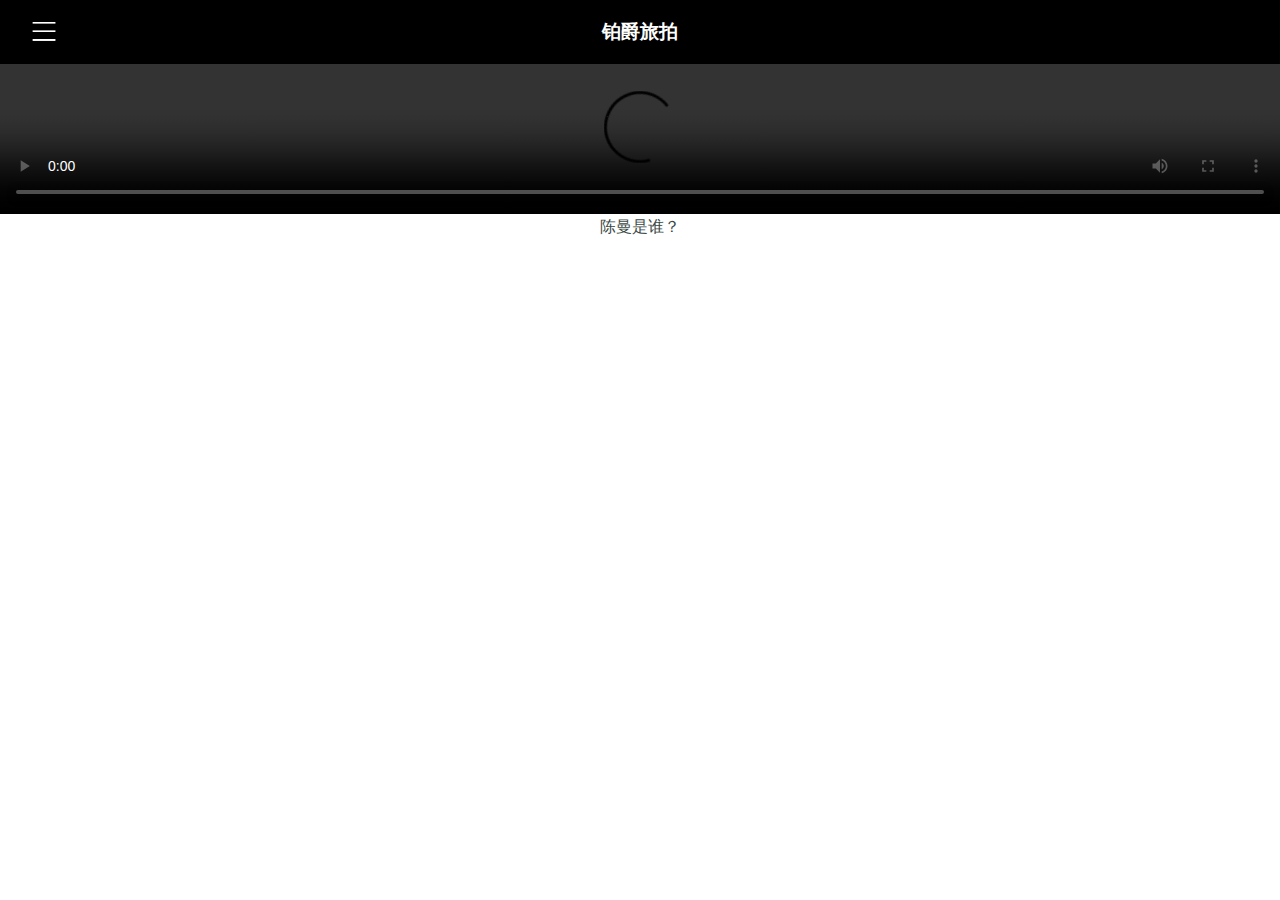
==== app/time.html @ 569d70fb "第一稿" ====
<!DOCTYPE html>
<html lang="en">
<head>
    <meta charset="UTF-8">
    <meta name="viewport" content="width=device-width, initial-scale=1.0">
    <meta http-equiv="X-UA-Compatible" content="ie=edge">
    <title>Document</title>
    <link rel="stylesheet" href="css/public.css">
    <link rel="stylesheet" href="css/time.css">
    <link rel="stylesheet" href="dist/aos.css" />

    <link rel="stylesheet" type="text/css" href="css/demo.css" />
	<link rel="stylesheet" type="text/css" href="css/linkstyles.css" />
	<link rel="stylesheet" type="text/css" href="css/default.css" />
    <script src="js/time.js"></script>
    <script src="js/index.js"></script>
</head>
<body>
    <header>
        <div class="header">
            <a id="select">
                <img src="./images/select.png"/>
            </a>
            <h2 class="title">铂爵旅拍</h2>
            <ul id="list">
                <li><a href="index.html">主页</a></li>
                <li><a>客照欣赏</a></li>
                <li><a>客户微电影</a></li>
                <li><a>限时活动</a></li>
                <li><a>铂爵风作品</a></li>
                <li><a>服务保障</a></li>
                <li><a>品牌介绍</a></li>
                <li><a>铂爵探点</a></li>
            </ul>
        </div>
    </header>
    <main>
        <div class="video">
            <video controls width="100%" height="auto">
                <source src="video/video3.mp4"> 
            </video>
        </div>
        <div class="htmleaf-container">
            <div class="grid__item color-2">
                <a class="link link--surinami" href="#">
                    <span data-letters-l="知名" data-letters-r="摄影师">
                            陈曼是谁？
                   </span>
                </a>
            </div>
        </div>
    </main>


    <!-- <div class="htmleaf-container">
	
		<svg class="hidden" viewBox="0 0 310 160">
			<defs>
				<clippath id="cp_up">
					<polygon id="cp_poly_up" points="0,0 310,0 310,160" />
				</clippath>
				<clippath id="cp_down">
					<polygon id="cp_poly_down" points="0,0 0,160 310,160" />
				</clippath>
			</defs>
		</svg>
		
		<svg class="hidden svg--asiri" viewBox="0 0 400 200">
		
			<symbol id="s-text">
				<text text-anchor="middle" x="50%" y="50%" dy="0.35em" textLength="280" class="text--asiri">Asiri</text>
			</symbol>
		
			<mask id="m-text" maskunits="userSpaceOnUse" maskcontentunits="userSpaceOnUse">
				<rect width="100%" height="100%" class="mask__shape">
				</rect>
				<use xlink:href="#s-text" class="mask__text"></use>
			</mask>
		</svg> -->
		<!-- <div class="container">
			
			<div class="grid"> -->
				
				<!-- <div class="grid__item color-10">
					<a class="link link--asiri" href="#">
					
						<div class="text-fill">
							<canvas id="canv"></canvas>
						</div>
						
						<svg viewBox="0 0 400 200" class="svg-inverted-mask">
						
							<rect width="100%" height="100%" mask="url(#m-text)" class="shape--fill" />
							
							<use xlink:href="#s-text" class="text--transparent"></use>
						</svg>
					</a>
				</div> -->
			<!-- </div>
		</div> -->
	<!-- </div> -->
	




    <script>
		// For Demo purposes only (show hover effect on mobile devices)
		[].slice.call( document.querySelectorAll('.grid a') ).forEach( function(el) {
			el.onclick = function() { return false; }
		} );
	</script> 
</body>
</html>
---- app/css/public.css ----
@charset "utf-8";
body,ul,li,div,a,p,dl,dt,dd{margin: 0;padding: 0;text-decoration: none;list-style: none;}
input{border: none;outline: none;}
/* 头部 */
header{height:4rem;width: 100%;background: #000;position: fixed;z-index: 100; }
header .header{height:100%;width: 100%;}
header .header .title{color: #fff;position: absolute;top: 1rem;left: 50%;transform: translate(-50%,-50%);font-weight: "微软雅黑";font-size: 1.2rem;}
header .header img{margin-left: 2rem;width:1.5rem;display: inline-block;margin-top:1.2rem; }
header .header #list{width: 73%;background: #000;display: none;position: relative;z-index: 100;}
.header #list li{width: 100%;height:3.8rem;border-top:1px solid #808080;}
.header #list li:hover{border-bottom: 1px solid rgb(70, 77, 3);}
.header #list li>a{font-size: 0.8rem;letter-spacing: 2px;color: #fff;line-height:
4rem;padding-left:2rem; }

/* 底部 */
footer #footer{width: 100%;height: 4rem;background: #000;position: fixed;bottom: 0;left: 0;display: flex;justify-content: space-evenly;}
footer #footer li{width: 30%;height: 100%;line-height: 4rem;text-align: center;}
footer #footer li img{width:25%;margin-bottom:1rem;margin-top:1rem;}
footer #footer li span{color: #fff;font-size:0.5rem;margin-left:-2.5rem;}
---- app/css/time.css ----
@charset "utf-8";
header{overflow: hidden;}
video{margin-top:4rem;}
.link--urpi::before {
    -webkit-clip-path: url(#cp_up); 
    clip-path: url(#cp_up);
}

.link--urpi::after {
    -webkit-clip-path: url(#cp_down); 
    clip-path: url(#cp_down);
}
---- app/css/demo.css ----
@import url(http://fonts.useso.com/css?family=Raleway:400,500,700,900|Dosis:800|Playfair+Display:400,400italic,900italic|Lora:700|Syncopate:700|Roboto+Condensed:300italic|Oswald:700);

@font-face {
	font-weight: normal;
	font-style: normal;
	font-family: 'codropsicons';
	src:url('../fonts/codropsicons/codropsicons.eot');
	src:url('../fonts/codropsicons/codropsicons.eot?#iefix') format('embedded-opentype'),
		url('../fonts/codropsicons/codropsicons.woff') format('woff'),
		url('../fonts/codropsicons/codropsicons.ttf') format('truetype'),
		url('../fonts/codropsicons/codropsicons.svg#codropsicons') format('svg');
}

*, *:after, *:before { box-sizing: border-box; }
.clearfix:before, .clearfix:after {display: table;  content: ''; }
.clearfix:after { clear: both; }

/* body {
	background: #fff;
	color: #1e1a1b;
	font-weight: 500;
	font-size: 1em;
	font-family: 'Raleway', Arial, sans-serif;
	-webkit-font-smoothing: antialiased;
	-moz-osx-font-smoothing: grayscale;
}

a {
	outline: none;
	color: #dd3e62;
	text-decoration: none;
}

a:hover {
	color: #1e1a1b;
}

 a:focus {
 	outline: none;
 }

.hidden {
	height: 0;
	width: 0;
	overflow: hidden;
	position: absolute;
} */

/* Header */
/* .codrops-header {
	padding: 2em 1em 4em;
	text-align: center;
	height: calc(100vh - 40px);
	margin: 20px 20px 20px;
	overflow: hidden;
	position: relative;
	display: -webkit-flex;
	display: flex;
	-webkit-flex-direction: column;
	flex-direction: column;
	-webkit-align-items: center;
	align-items: center;
	-webkit-justify-content: center;
	justify-content: center;
	background: url(../img/mouse.svg) no-repeat left 50% bottom 40px;
}

.codrops-header::before,
.codrops-header::after {
	content: 'Lorizzleipsizzledolorcrazy amizzlefoshizzleizzleelit Nullizzlesapienvelizzle aliquetvolutpatfoshizzlefo shizzlemynizzlegravidafoshizzle Lorizzleipsizzledolorcrazy amizzlefoshizzleizzleelit Nullizzlesapienvelizzle aliquetvolutpatfoshizzlefo shizzlemynizzlegravidafoshizzle';
	font-size: 13em;
	line-height: 0.5;
	letter-spacing: -15px;
	z-index: 10;
	text-align: justify;
	pointer-events: none;
	position: absolute;
	background: #cdced2;
	color: rgba(255,255,255,0.15);
	font-family: 'Playfair Display', cursive;
	font-weight: 900;
	font-style: italic;
	z-index: -1;
	width: 120%;
	height: 120%;
	top: -10%;
	left: -10%;
}

.codrops-header h1 {
	margin: 0;
	padding: 0 0 1em;
	font-weight: 800;
	font-size: 2.75em;
	line-height: 1;
	text-transform: uppercase;
	letter-spacing: 3px;
	color: #49484a;
}

.codrops-header h1 span {
	font-style: italic;
	font-family: 'Playfair Display', serif;
}

.codrops-header h1 .sub {
	display: block;
	padding: 0.75em 0;
	color: #F9F9F9;
	font-weight: 400;
	font-size: 68%;
	text-transform: none;
} */

/* Top Navigation Style */
/* .codrops-links {
	position: relative;
	display: inline-block;
	text-align: center;
	white-space: nowrap;
	-webkit-flex: none;
	flex: none;
}

.codrops-links::after {
	position: absolute;
	top: 0;
	left: 50%;
	width: 1px;
	height: 100%;
	background: #fff;
	content: '';
	-webkit-transform: rotate3d(0,0,1,22.5deg);
	transform: rotate3d(0,0,1,22.5deg);
}

.codrops-icon {
	display: inline-block;
	margin: 15px;
	text-decoration: none;
}

.codrops-icon span {
	display: none;
}

.codrops-icon:before {
	margin: 0 5px;
	text-transform: none;
	font-weight: normal;
	font-style: normal;
	font-variant: normal;
	font-family: 'codropsicons';
	line-height: 1;

	speak: none;
	-webkit-font-smoothing: antialiased;
} */

/* .codrops-icon--drop:before {
	content: "\e001";
}

.codrops-icon--prev:before {
	content: "\e004";
} */

/* Grid */
/* .grid__item {
	height: calc(100vh - 40px);
	min-height: 460px;
	max-width: calc(100vw - 40px);
	background: #DDD;
	margin: 20px;
	padding: 100px 0;
	z-index: 1;
	position: relative;
	text-align: center;
	display: -webkit-flex;
	display: flex;
	-webkit-align-items: center;
	align-items: center;
	-webkit-justify-content: center;
	justify-content: center;
	-webkit-transform: translate3d(0,0,0); 
} */

/* .grid__item p {
	font-size: 1.5em;
	font-weight: bold;
	color: #777;
} */

/* Background colors */
/* .color-1 { background: #E8E0DA; }
.color-2 { background: #576b67; }
.color-3 { background: #383A35; }
.color-4 { background: #333; }
.color-5 { background: #fda9a9; }
.color-7 { background: #cde7d3; }
.color-8 { background: #DCECDD; }
.color-9 { background: #dedbba; }
.color-10 { background: #222; }
.color-11 { background: #515151; } */

/* Related demos */
/* .content--related {
	padding: 3em 0;
	text-align: center;
	font-weight: bold;
}

.media-item {
	display: inline-block;
	padding: 1em;
	vertical-align: top;
	-webkit-transition: color 0.3s;
	transition: color 0.3s;
}

.media-item__img {
	max-width: 100%;
	opacity: 0.3;
	-webkit-transition: opacity 0.3s;
	transition: opacity 0.3s;
}

.media-item:hover .media-item__img,
.media-item:focus .media-item__img {
	opacity: 1;
}

.media-item__title {
	margin: 0;
	padding: 0.5em;
	font-size: 1em;
} */

@media screen and (max-width: 50em) {
	.codrops-header {
		padding: 3em 10% 4em;
	}
	.grid__item {
		width: 100%;
	}
}

@media screen and (max-width: 40em) {
	.codrops-header h1 {
		font-size: 1.85em;
	}
}
---- app/css/linkstyles.css ----
/* General link styles */
.link {
	outline: none;
	text-decoration: none;
	position: relative;
	font-size: 8em;
	line-height: 1;
	color: #9e9ba4;
	display: inline-block;
}

/* Kukuri */
.link--kukuri {
	text-transform: uppercase;
	font-weight: 900;
	overflow: hidden;
	line-height: 0.75;
	color: #c5c2b8;
}

.link--kukuri:hover {
	color: #c5c2b8;
}

.link--kukuri::after {
	content: '';
	position: absolute;
	height: 16px;
	width: 100%;
	top: 50%;
	margin-top: -8px;
	right: 0;
	background: #F9F9F9;
	-webkit-transform: translate3d(-100%,0,0);
	transform: translate3d(-100%,0,0);
	-webkit-transition: -webkit-transform 0.4s;
	transition: transform 0.4s;
	-webkit-transition-timing-function: cubic-bezier(0.7,0,0.3,1);
	transition-timing-function: cubic-bezier(0.7,0,0.3,1);
}

.link--kukuri:hover::after {
	-webkit-transform: translate3d(100%,0,0);
	transform: translate3d(100%,0,0);
}

.link--kukuri::before {
	content: attr(data-letters);
	position: absolute;
	z-index: 2;
	overflow: hidden;
	color: #424242;
	white-space: nowrap;
	width: 0%;
	-webkit-transition: width 0.4s 0.3s;
	transition: width 0.4s 0.3s;
}

.link--kukuri:hover::before {
	width: 100%;
}

/* Takiri */
.link--takiri {
	font-style: italic;
	font-family: 'Playfair Display', serif;
	font-weight: 700;
	font-size: 7em;
	padding: 0 10px 20px;
	-webkit-transition: color 0.5s;
	transition: color 0.5s;
}

.link--takiri:hover {
	color: #1e1a1b;
}

.link--takiri::before {
	content: '';
	position: absolute;
	height: 36px;
	width: 120%;
	top: 50%;
	margin-top: -18px;
	left: -10%;
	z-index: -1;
	background: #F9F9F9;
	-webkit-transform: rotate3d(0,0,1,45deg) scale3d(0,1,1);
	transform: rotate3d(0,0,1,45deg) scale3d(0,1,1);
	-webkit-transition: -webkit-transform 0.5s;
	transition: transform 0.5s;
}

.link--takiri:hover::before {
	-webkit-transform: rotate3d(0,0,1,45deg) scale3d(1,1,1);
	transform: rotate3d(0,0,1,45deg) scale3d(1,1,1);
}

.link--takiri span {
	font-size: 20%;
	font-weight: 400;
	position: absolute;
	right: 15px;
	color: #e53369;
	bottom: 0;
	opacity: 0;
	-webkit-transform: translate3d(-10px,-10px,0);
	transform: translate3d(-10px,-10px,0);
	-webkit-transition: -webkit-transform 0.5s, opacity 0.5s;
	transition: transform 0.5s, opacity 0.5s;
}

.link--takiri:hover span {
	opacity: 1;
	-webkit-transform: translate3d(0,0,0);
	transform: translate3d(0,0,0);
}

/* Surinami */
.link--surinami {
	font-family: 'Playfair Display', serif;
	font-weight: 400;
	text-transform: uppercase;
	font-size: 1em;
	color: #3A4945;
	padding: 0 0 0.125em;
}

.link--surinami::before,
.link--surinami::after {
	content: '';
	width: 100%;
	height: 3px;
	z-index: -1;
	background: #3A4945;
	position: absolute;
	-webkit-transform: scale3d(0,1,1);
	transform: scale3d(0,1,1);
	-webkit-transition: -webkit-transform 0.5s;
	transition: transform 0.5s;
}

.link--surinami::before {
	right: 0;
	top: 0;
	-webkit-transform-origin: 100% 50%;
	transform-origin: 100% 50%;
	
}

.link--surinami::after {
	left: 0;
	bottom: 0;
	-webkit-transform-origin: 0 50%;
	transform-origin: 0 50%;
}

.link--surinami:hover::before,
.link--surinami:hover::after {
	-webkit-transform: scale3d(1,1,1);
	transform: scale3d(1,1,1);
}

.link--surinami span {
	position: relative;
	-webkit-transition: color 0.5s;
	transition: color 0.5s;
}

.link--surinami:hover span {
	color: transparent;
	font-size: 2.5rem;
}

.link--surinami span::before,
.link--surinami span::after {
	position: absolute;
	color: #000;
	opacity: 0;
	-webkit-transition: -webkit-transform 0.5s, opacity 0.5s;
	transition: transform 0.5s, opacity 0.5s;
}

.link--surinami span::before {
	content: attr(data-letters-l);
	left: 0;
	-webkit-transform: translate3d(-5px,0,0);
	transform: translate3d(-5px,0,0);
}

.link--surinami span::after {
	content: attr(data-letters-r);
	right: 0;
	-webkit-transform: translate3d(5px,0,0);
	transform: translate3d(5px,0,0);
}

.link--surinami:hover span::before,
.link--surinami:hover span::after {
	opacity: 1;
	-webkit-transform: translate3d(0,0,0);
	transform: translate3d(0,0,0);
}

/* Nukun */
.link--nukun {
	color: #E3E8DC;
	font-weight: 900;
	text-transform: uppercase;
	overflow: hidden;
	padding: 10px 0;
	-webkit-transition: color 0.3s;
	transition: color 0.3s;
}

.link--nukun:hover {
	color: #1e1a1b;
}

.link--nukun::before,
.link--nukun::after {
	content: '';
	position: absolute;
	width: 30%;
	height: 5px;
	background: #E3E8DC;
	bottom: 0;
	left: 35%;
	-webkit-transition: -webkit-transform 0.5s;
	transition: transform 0.5s;
	-webkit-transition-timing-function: cubic-bezier(0.2,1,0.3,1);
	transition-timing-function: cubic-bezier(0.2,1,0.3,1);
}

.link--nukun::after {
	background: #ACD07A;
	-webkit-transform: translate3d(-300%,0,0) scale3d(0,1,1);
	transform: translate3d(-300%,0,0) scale3d(0,1,1);
}

.link--nukun:hover::before {
	-webkit-transform: translate3d(300%,0,0) scale3d(0,1,1);
	transform: translate3d(300%,0,0) scale3d(0,1,1);
}

.link--nukun:hover::after {
	-webkit-transform: translate3d(0,0,0) scale3d(1,1,1);
	transform: translate3d(0,0,0) scale3d(1,1,1);
}

.link--nukun span {
	color: #E3E8DC;
	display: inline-block;
	position: relative;
	-webkit-transform: perspective(1000px) rotate3d(0,1,0,0deg);
	transform: perspective(1000px) rotate3d(0,1,0,0deg);
	-webkit-transition: -webkit-transform 0.5s, color 0.5s;
	transition: transform 0.5s, color 0.5s;
	-webkit-transition-timing-function: cubic-bezier(0.2,1,0.3,1);
	transition-timing-function: cubic-bezier(0.2,1,0.3,1);
}

.link--nukun:hover span {
	color: #fff;
	-webkit-transform: perspective(1000px) rotate3d(0,1,0,180deg);
	transform: perspective(1000px) rotate3d(0,1,0,180deg);
}

/* Kumya */
.link--kumya {
	font-family: 'Syncopate', sans-serif;
	font-size: 6.5em;
	overflow: hidden;
	padding: 10px 10px 0;
	line-height: 1;
	color: #242424;
}

.link--kumya:hover {
	color: #242424;
}

.link--kumya::after {
	content: '';
	position: absolute;
	height: 100%;
	width: 100%;
	top: 0;
	right: 0;
	z-index: -1;
	background: #242424;
	-webkit-transform: translate3d(101%,0,0);
	transform: translate3d(101%,0,0);
	-webkit-transition: -webkit-transform 0.5s;
	transition: transform 0.5s;
	-webkit-transition-timing-function: cubic-bezier(0.7,0,0.3,1);
	transition-timing-function: cubic-bezier(0.7,0,0.3,1);
}

.link--kumya:hover::after {
	-webkit-transform: translate3d(0,0,0);
	transform: translate3d(0,0,0);
}

.link--kumya span {
	display: block;
	position: relative;
}

.link--kumya span::before {
	content: attr(data-letters);
	position: absolute;
	color: #fff;
	left: 0;
	overflow: hidden;
	white-space: nowrap;
	width: 0%;
	-webkit-transition: width 0.5s;
	transition: width 0.5s;
	-webkit-transition-timing-function: cubic-bezier(0.7,0,0.3,1);
	transition-timing-function: cubic-bezier(0.7,0,0.3,1);
}

.link--kumya:hover span::before {
	width: 100%;
}

/* Urpi */
.link--urpi {
	font-family: 'Oswald', sans-serif;
	font-size: 10em;
	font-weight: 700;
	text-transform: uppercase;
	color: #e78383;
	-webkit-transition: color 0s 0.5s;
	transition: color 0s 0.5s;
}

.link--urpi:hover {
	color: transparent;
	-webkit-transition: none;
	transition: none;
}

.link--urpi::before,
.link--urpi::after {
	content: attr(data-letters);
	position: absolute;
	top: 0;
	left: 0;
	color: #e78383;
	overflow: hidden;
	-webkit-backface-visibility: hidden;
	-webkit-transition: color 0.5s, -webkit-transform 0.5s;
	transition: color 0.5s, transform 0.5s;
}

.link--urpi::before {
	-webkit-clip-path: url(#cp_up); 
	clip-path: url(../index.html#cp_up);
}

.link--urpi::after {
	-webkit-clip-path: url(#cp_down); 
	clip-path: url(../index.html#cp_down);
}

.link--urpi:hover::before,
.link--urpi:hover::after {
	color: #fff;
	-webkit-transition: color 0.5s, -webkit-transform 0.5s;
	transition: color 0.5s, transform 0.5s;
}

.link--urpi:hover::before {
	-webkit-transform: translate3d(4px,1px,0);
	transform: translate3d(4px,1px,0);
}

.link--urpi:hover::after {
	-webkit-transform: translate3d(-4px,-1px,0);
	transform: translate3d(-4px,-1px,0);
}

/* Mallki */
.link--mallki {
	font-weight: 800;
	color: #81a689;
	font-family: 'Dosis', sans-serif;
	-webkit-transition: color 0.5s 0.25s;
	transition: color 0.5s 0.25s;
	overflow: hidden;
}

.link--mallki:hover {
	-webkit-transition: none;
	transition: none;
	color: transparent;
}

.link--mallki::before {
	content: '';
	width: 100%;
	height: 6px;
	margin: -3px 0 0 0;
	background: #fff;
	position: absolute;
	left: 0;
	top: 50%;
	-webkit-transform: translate3d(-100%,0,0);
	transform: translate3d(-100%,0,0);
	-webkit-transition: -webkit-transform 0.4s;
	transition: transform 0.4s;
	-webkit-transition-timing-function: cubic-bezier(0.7,0,0.3,1);
	transition-timing-function: cubic-bezier(0.7,0,0.3,1);
}

.link--mallki:hover::before {
	-webkit-transform: translate3d(100%,0,0);
	transform: translate3d(100%,0,0);
}

.link--mallki span {
	position: absolute;
	height: 50%;
	width: 100%;
	left: 0;
	top: 0;
	overflow: hidden;
}

.link--mallki span::before {
	content: attr(data-letters);
	color: red;
	position: absolute;
	left: 0;
	width: 100%;
	color: #fff;
	-webkit-transition: -webkit-transform 0.5s;
	transition: transform 0.5s;
}

.link--mallki span:nth-child(2) {
	top: 50%;
}

.link--mallki span:first-child::before {
	top: 0;
	-webkit-transform: translate3d(0,100%,0);
	transform: translate3d(0,100%,0);
}

.link--mallki span:nth-child(2)::before {
	bottom: 0;
	-webkit-transform: translate3d(0,-100%,0);
	transform: translate3d(0,-100%,0);
}

.link--mallki:hover span::before {
	-webkit-transition-delay: 0.3s;
	transition-delay: 0.3s;
	-webkit-transform: translate3d(0,0,0);
	transform: translate3d(0,0,0);
	-webkit-transition-timing-function: cubic-bezier(0.2,1,0.3,1);
	transition-timing-function: cubic-bezier(0.2,1,0.3,1);
}

/* Manko */
.link--manko {
	color: #B1C0B2;
	font-family: 'Playfair Display', serif;
	font-weight: 900;
	font-style: italic;
	padding: 0.65em 0 0.8em;
	-webkit-transition: color 0.5s;
	transition: color 0.5s;
}

.link--manko:hover {
	color: #1e1a1b;
}

.link--manko::before,
.link--manko::after {
	content: '';
	position: absolute;
	border-width: 4px 0;
	border-style: solid;
	border-color: #fff;
	pointer-events: none;
	-webkit-transform: scale3d(0,1,1);
	transform: scale3d(0,1,1);
	-webkit-transition: -webkit-transform 0.4s;
	transition: transform 0.4s;
	-webkit-transition-timing-function: cubic-bezier(0.2,1,0.3,1);
	transition-timing-function: cubic-bezier(0.2,1,0.3,1);
}

.link--manko::before {
	width: 50%;
	left: 25%;
	height: 80%;
	top: 10%;
}

.link--manko::after {
	width: 30%;
	left: 35%;
	height: 100%;
	top: 0;
}

.link--manko:hover::before,
.link--manko:hover::after {
	-webkit-transform: scale3d(1,1,1);
	transform: scale3d(1,1,1);
}

.link--manko span {
	color: #60AB64;
	font-weight: 400;
	position: absolute;
	font-size: 0.2em;
	left: 0;
	width: 100%;
	opacity: 0;
	pointer-events: none;
	-webkit-transition: opacity 0.5s, -webkit-transform 0.5s;
	transition: opacity 0.5s, transform 0.5s;
}

.link--manko span:first-of-type {
	bottom: 100%;
	margin-bottom: 15px;
	-webkit-transform: scale3d(0.8,0.8,1) translate3d(0,10px,0);
	transform: scale3d(0.8,0.8,1) translate3d(0,10px,0);
}

.link--manko span:last-of-type {
	top: 100%;
	margin-top: 10px;
	-webkit-transform: scale3d(0.8,0.8,1) translate3d(0,-10px,0);
	transform: scale3d(0.8,0.8,1) translate3d(0,-10px,0);
}

.link--manko:hover span {
	opacity: 1;
	-webkit-transform: translate3d(0,0,0);
	transform: translate3d(0,0,0);
}

.link--manko:hover span:first-of-type {
	-webkit-transition-delay: 0.15s;
	transition-delay: 0.15s;
}

.link--manko:hover span:last-of-type {
	-webkit-transition-delay: 0.20s;
	transition-delay: 0.20s;
}

/* Ilin */
.link--ilin {
	font-weight: 900;
	text-transform: uppercase;
	line-height: 0.8;
	overflow: hidden;
	color: #adaa88;
}

.link--ilin span {	
	position: relative;
	display: inline-block;
	-webkit-transition: color 0.5s;
	transition: color 0.5s;
}

.link--ilin:hover span:first-of-type {
	color: #fff;
}

.link--ilin:hover span:last-of-type {
	color: #1e1a1b;
}

.link--ilin span::before {
	content: '';
	position: absolute;
	width: 100%;
	height: 100%;
	background: #fff;
	line-height: 0.8;
	-webkit-transition: -webkit-transform 0.5s;
	transition: transform 0.5s;
}

.link--ilin span:last-of-type::before {
	background: #1e1a1b;
}

.link--ilin:hover span:last-of-type::before,
.link--ilin span:first-of-type::before {
	-webkit-transform: translate3d(0,-150%,0);
	transform: translate3d(0,-150%,0);
}

.link--ilin:hover span:first-of-type::before,
.link--ilin span:last-of-type::before {
	-webkit-transform: translate3d(0,150%,0);
	transform: translate3d(0,150%,0);
}

/* Asiri */
.link--asiri {
	position: relative;
	width: 400px;
	height: 200px;
}

.link--asiri .text-fill {
	position: relative;
	width: 100%;
	height: 100%;
	overflow: hidden;
}

.link--asiri canvas {
	width: 100%;
	height: 100%;
}

.link--asiri .svg-inverted-mask {
	position: absolute;
	width: 400px;
	height: 200px;
	top: 0;
	left: 0;
	box-shadow: inset 0 0 0 2px #222; /* FF rendering issue */
}

.link--asiri .shape--fill {
	fill: #222;
}

.link--asiri .text--transparent {
	fill: #95D384;
	-webkit-transition: fill 0.2s;
	transition: fill 0.2s;
}

.link--asiri:hover .text--transparent {
	fill: transparent;
}

.svg--asiri .mask__shape {
	fill: white;
}

.text--asiri {
	font-size: 150px;
	text-transform: uppercase;
	font-weight: 900;
	stroke: #fff;
	stroke-width: 1.5;
}

/* Yaku */
.link--yaku {
	color: #D3D3D3;
	font-family: 'Playfair Display';
	font-weight: 400;
	text-transform: uppercase;
	font-size: 10em;
	overflow: hidden;
	padding: 0 0 10px;
}

.link--yaku::before {
	content: '';
	position: absolute;
	height: 100%;
	width: 100%;
	border-width: 2px 0;
	border-color: #282828;
	border-style: solid;
	left: 0;
	-webkit-transform: translate3d(-101%,0,0);
	transform: translate3d(-101%,0,0);
	-webkit-transition: -webkit-transform 0.5s;
	transition: transform 0.5s;
}

.link--yaku:hover::before {
	-webkit-transform: translate3d(0,0,0);
	transform: translate3d(0,0,0);
}

.link--yaku span {
	display: inline-block;
	position: relative;
	-webkit-transform: perspective(1000px) rotate3d(0,1,0,0deg);
	transform: perspective(1000px) rotate3d(0,1,0,0deg);
	-webkit-transition: -webkit-transform 0.5s, color 0.5s;
	transition: transform 0.5s, color 0.5s;
}

.link--yaku:hover span {
	color: #1e1a1b;
	-webkit-transform: perspective(1000px) rotate3d(0,1,0,360deg);
	transform: perspective(1000px) rotate3d(0,1,0,360deg);
}

.link--yaku span:nth-child(4),
.link--yaku:hover span:first-child {
	-webkit-transition-delay: 0s;
	transition-delay: 0s;
}

.link--yaku span:nth-child(3),
.link--yaku:hover span:nth-child(2) {
	-webkit-transition-delay: 0.1s;
	transition-delay: 0.1s;
}

.link--yaku span:nth-child(2),
.link--yaku:hover span:nth-child(3) {
	-webkit-transition-delay: 0.2s;
	transition-delay: 0.2s;
}

.link--yaku span:first-child,
.link--yaku:hover span:nth-child(4) {
	-webkit-transition-delay: 0.3s;
	transition-delay: 0.3s;
}

/* Media Queries */
@media screen and (max-width: 50em) {
	.link--surinami { font-size: 3em; }
}

@media screen and (max-width: 42em) {
	.link--takiri { font-size: 3.5em; }
	.link--kukuri { font-size: 3.5em; }
	.link--nukun { font-size: 3.5em; }
	.link--kumya { font-size: 3em; }
	.link--manko { font-size: 3.5em; }
	.link--urpi { font-size: 5em; }
	.link--mallki { font-size: 3.5em; }
	.link--ilin { font-size: 5em; }
	.link--asiri { -webkit-transform: scale3d(0.65,0.65,1); transform: scale3d(0.65,0.65,1); }
	.link--yaku { font-size: 4em; }
}
---- app/css/default.css ----
@font-face {
	font-family: 'icomoon';
	src:url('../fonts/icomoon.eot?rretjt');
	src:url('../fonts/icomoon.eot?#iefixrretjt') format('embedded-opentype'),
		url('../fonts/icomoon.woff?rretjt') format('woff'),
		url('../fonts/icomoon.ttf?rretjt') format('truetype'),
		url('../fonts/icomoon.svg?rretjt#icomoon') format('svg');
	font-weight: normal;
	font-style: normal;
}

[class^="icon-"], [class*=" icon-"] {
	font-family: 'icomoon';
	speak: none;
	font-style: normal;
	font-weight: normal;
	font-variant: normal;
	text-transform: none;
	line-height: 1;

	/* Better Font Rendering =========== */
	-webkit-font-smoothing: antialiased;
	-moz-osx-font-smoothing: grayscale;
}



.htmleaf-container{
	margin: 0 auto;
	text-align: center;
	overflow: hidden;
}
.htmleaf-content {
	font-size: 150%;
	padding: 1em 0;
}

.htmleaf-content h2 {
	margin: 0 0 2em;
	opacity: 0.1;
}

.htmleaf-content p {
	margin: 1em 0;
	padding: 5em 0 0 0;
	font-size: 0.65em;
}

/* Header */
.htmleaf-header{
	padding: 2em 1em 4em;
	text-align: center;
	height: calc(100vh - 40px);
	margin: 20px 20px 20px;
	overflow: hidden;
	position: relative;
	display: -webkit-flex;
	display: flex;
	-webkit-flex-direction: column;
	flex-direction: column;
	-webkit-align-items: center;
	align-items: center;
	-webkit-justify-content: center;
	justify-content: center;
	background: url(../img/mouse.svg) no-repeat left 50% bottom 40px;
}
.htmleaf-header h1 {
	font-weight: 600;
	font-size: 2em;
	line-height: 1;
	margin-bottom: 0;
	font-family: "Segoe UI", "Lucida Grande", Helvetica, Arial, "Microsoft YaHei", FreeSans, Arimo, "Droid Sans", "wenquanyi micro hei", "Hiragino Sans GB", "Hiragino Sans GB W3", "FontAwesome", sans-serif;
}
.htmleaf-header h1 span {
	font-family: "Segoe UI", "Lucida Grande", Helvetica, Arial, "Microsoft YaHei", FreeSans, Arimo, "Droid Sans", "wenquanyi micro hei", "Hiragino Sans GB", "Hiragino Sans GB W3", "FontAwesome", sans-serif;
	display: block;
	font-size: 60%;
	font-weight: 400;
	padding: 0.8em 0 0.5em 0;
	color: #888;
}

/* Top Navigation Style */
.htmleaf-links {
	position: relative;
	display: inline-block;
	white-space: nowrap;
	font-size: 1.5em;
	text-align: center;
}

.htmleaf-links::after {
	position: absolute;
	top: 0;
	left: 50%;
	margin-left: -1px;
	width: 2px;
	height: 100%;
	background: #dbdbdb;
	content: '';
	-webkit-transform: rotate3d(0,0,1,22.5deg);
	transform: rotate3d(0,0,1,22.5deg);
}

.htmleaf-icon {
	display: inline-block;
	margin: 0.5em;
	padding: 0em 0;
	width: 1.5em;
	text-decoration: none;
}

.htmleaf-icon span {
	display: none;
}

.htmleaf-icon:before {
	margin: 0 5px;
	text-transform: none;
	font-weight: normal;
	font-style: normal;
	font-variant: normal;
	font-family: 'icomoon';
	line-height: 1;
	speak: none;
	-webkit-font-smoothing: antialiased;
}

.center{text-align: center;}
/****/
.related {
	color: #fff;
	background: #333;
	text-align: center;
	font-size: 1.25em;
	padding: 0.5em 0;
	overflow: hidden;
}

.related > a {
	vertical-align: top;
	width: calc(100% - 20px);
	max-width: 340px;
	display: inline-block;
	text-align: center;
	margin: 20px 10px;
	padding: 25px;
	font-family: "Segoe UI", "Lucida Grande", Helvetica, Arial, "Microsoft YaHei", FreeSans, Arimo, "Droid Sans", "wenquanyi micro hei", "Hiragino Sans GB", "Hiragino Sans GB W3", "FontAwesome", sans-serif;
}
.related a {
	display: inline-block;
	text-align: left;
	margin: 20px auto;
	padding: 10px 20px;
	opacity: 0.8;
	-webkit-transition: opacity 0.3s;
	transition: opacity 0.3s;
	-webkit-backface-visibility: hidden;
}

.related a:hover,
.related a:active {
	opacity: 1;
}

.related a img {
	max-width: 100%;
	opacity: 0.8;
	border-radius: 4px;
}
.related a:hover img,
.related a:active img {
	opacity: 1;
}
.related h3{font-family: "Microsoft YaHei", sans-serif;}
.related a h3 {
	font-weight: 300;
	margin-top: 0.15em;
	color: #fff;
}
/* icomoon */
.icon-htmleaf-home-outline:before {
	content: "\e5000";
}

.icon-htmleaf-arrow-forward-outline:before {
	content: "\e5001";
}

@media screen and (max-width: 50em) {
	.htmleaf-header {
		padding: 3em 10% 4em;
	}
	.htmleaf-header h1 {
        font-size:2em;
    }
}


@media screen and (max-width: 40em) {
	.htmleaf-header h1 {
		font-size: 1.5em;
	}
}

@media screen and (max-width: 30em) {
    .htmleaf-header h1 {
        font-size:1.2em;
    }
}
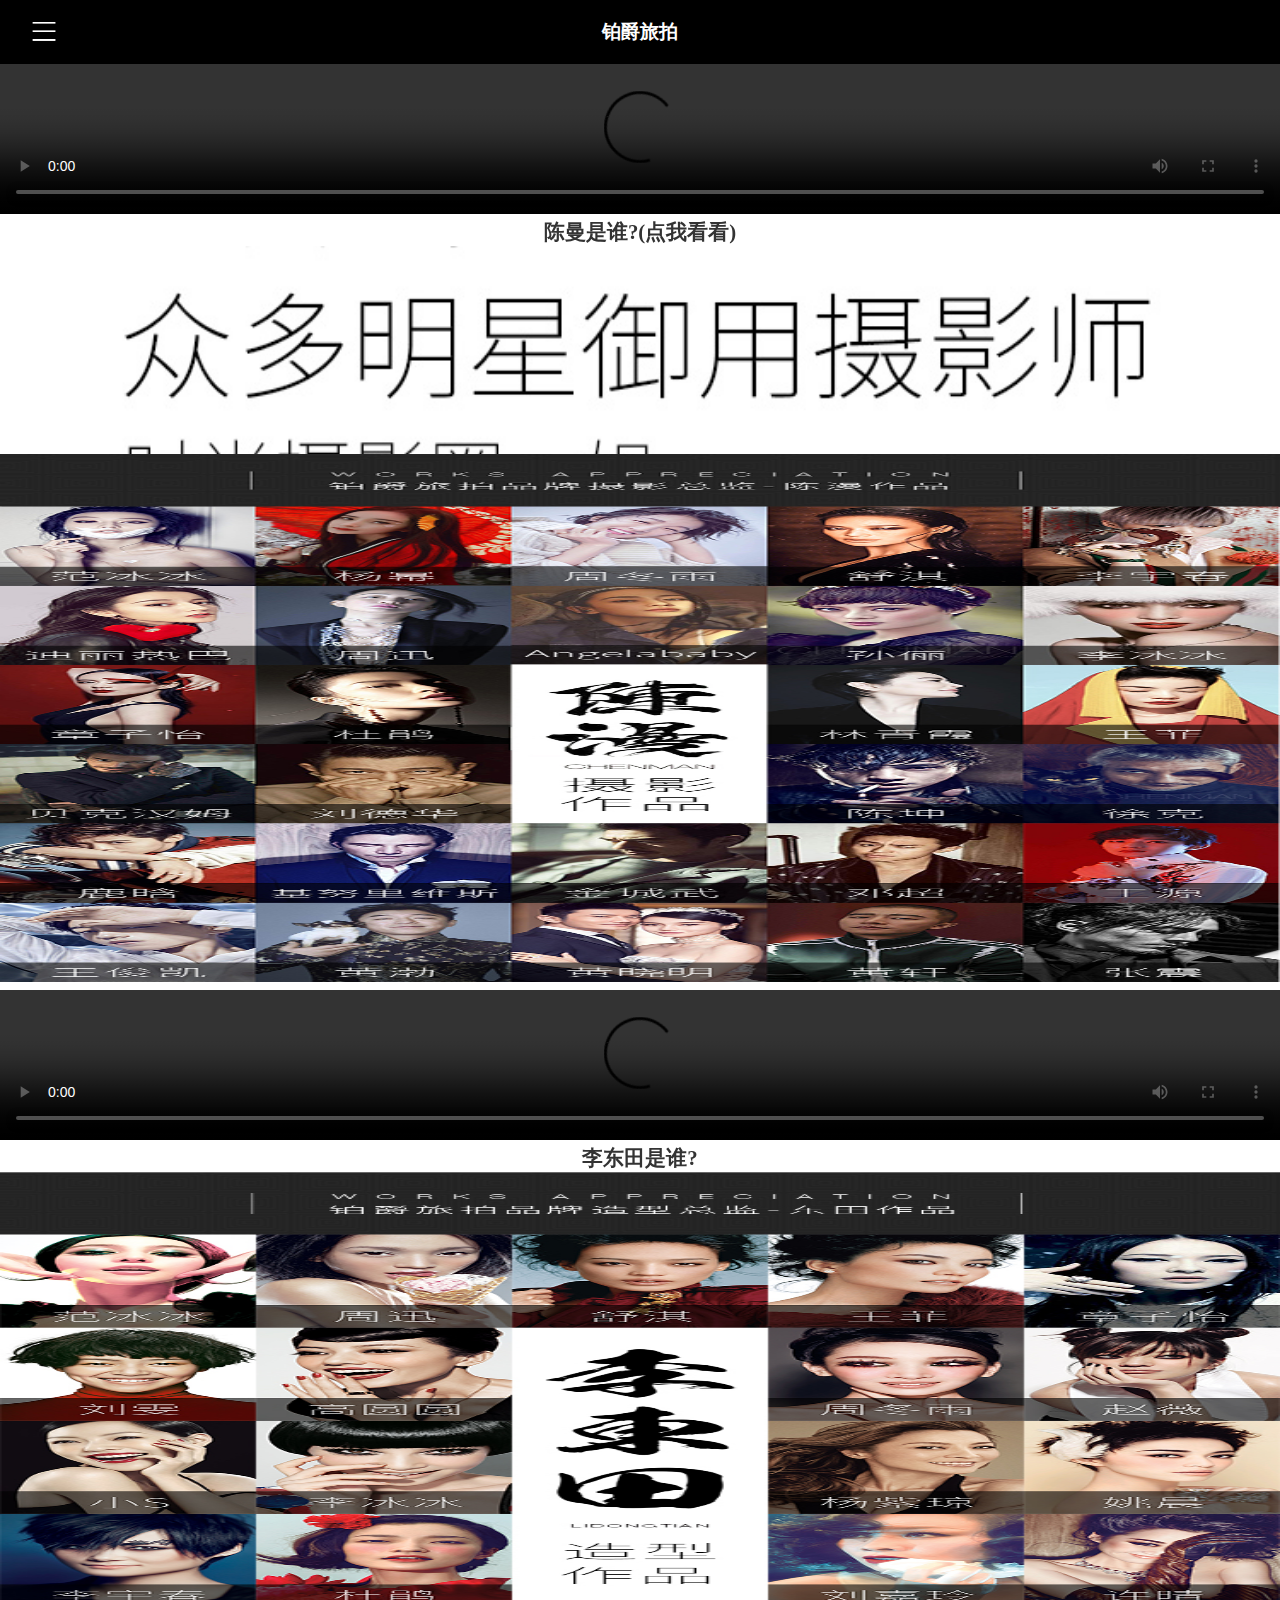
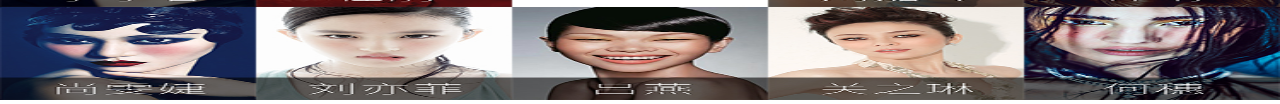
==== commit 64e02aad: "第二稿" ====
--- a/app/time.html
+++ b/app/time.html
@@ -8,10 +8,8 @@
     <link rel="stylesheet" href="css/public.css">
     <link rel="stylesheet" href="css/time.css">
     <link rel="stylesheet" href="dist/aos.css" />
-
-    <link rel="stylesheet" type="text/css" href="css/demo.css" />
-	<link rel="stylesheet" type="text/css" href="css/linkstyles.css" />
-	<link rel="stylesheet" type="text/css" href="css/default.css" />
+    <link rel="stylesheet" href="css/demo.css" />
+    <link rel="stylesheet" href="css/default.css" />
     <script src="js/time.js"></script>
     <script src="js/index.js"></script>
 </head>
@@ -44,71 +42,56 @@
             <div class="grid__item color-2">
                 <a class="link link--surinami" href="#">
                     <span data-letters-l="知名" data-letters-r="摄影师">
-                            陈曼是谁？
+                        <span class="chen" > 陈曼是谁?(点我看看)</span>
                    </span>
                 </a>
             </div>
         </div>
-    </main>
+        <div class="jc-animation">
+            <img src="images/chen-m.jpg" />
+        </div>
+       <div class="pic1">
+           <img src="images/chen.jpg" />
+           <div class="cover">
+            <p class="text">
+                    陈漫（ChenMan），中国时尚摄影师、视觉艺术家，毕业于中央美术学院。2003年，陈漫开始为《青年视觉》杂志拍摄封面；之后，凭借一系列为《青年视觉》拍摄的作品，在时尚圈崭露头角。2011年4月23日，在北京今日美术馆推出个人摄影装置展；11月，“陈漫视觉艺术展”在上海当代艺术馆展出。
+            </p>
+           </div>
+       </div>
 
+        </div>
 
-    <!-- <div class="htmleaf-container">
-	
-		<svg class="hidden" viewBox="0 0 310 160">
-			<defs>
-				<clippath id="cp_up">
-					<polygon id="cp_poly_up" points="0,0 310,0 310,160" />
-				</clippath>
-				<clippath id="cp_down">
-					<polygon id="cp_poly_down" points="0,0 0,160 310,160" />
-				</clippath>
-			</defs>
-		</svg>
-		
-		<svg class="hidden svg--asiri" viewBox="0 0 400 200">
-		
-			<symbol id="s-text">
-				<text text-anchor="middle" x="50%" y="50%" dy="0.35em" textLength="280" class="text--asiri">Asiri</text>
-			</symbol>
-		
-			<mask id="m-text" maskunits="userSpaceOnUse" maskcontentunits="userSpaceOnUse">
-				<rect width="100%" height="100%" class="mask__shape">
-				</rect>
-				<use xlink:href="#s-text" class="mask__text"></use>
-			</mask>
-		</svg> -->
-		<!-- <div class="container">
-			
-			<div class="grid"> -->
-				
-				<!-- <div class="grid__item color-10">
-					<a class="link link--asiri" href="#">
-					
-						<div class="text-fill">
-							<canvas id="canv"></canvas>
-						</div>
-						
-						<svg viewBox="0 0 400 200" class="svg-inverted-mask">
-						
-							<rect width="100%" height="100%" mask="url(#m-text)" class="shape--fill" />
-							
-							<use xlink:href="#s-text" class="text--transparent"></use>
-						</svg>
-					</a>
-				</div> -->
-			<!-- </div>
-		</div> -->
-	<!-- </div> -->
-	
+        <div id="video2">
+                <video controls width="100%" height="auto">
+                    <source src="video/video4.mp4"> 
+                </video>
+            </div>
+            <div class="htmleaf-container">
+                <div class="grid__item color-2">
+                    <a class="link link--surinami">
+                        <span data-letters-l="知名" data-letters-r="摄影师">
+                            <span class="chen" > 李东田是谁?</span>
+                       </span>
+                    </a>
+                </div>
+            </div>
+            <!-- <div class="jc-animation">
+                <img src="images/li.jpg" />
+            </div> -->
+           <div class="pic1">
+               <img src="images/li.jpg" />
+               <div class="cover">
+                <p class="text">
+                        陈漫（ChenMan），中国时尚摄影师、视觉艺术家，毕业于中央美术学院。2003年，陈漫开始为《青年视觉》杂志拍摄封面；之后，凭借一系列为《青年视觉》拍摄的作品，在时尚圈崭露头角。2011年4月23日，在北京今日美术馆推出个人摄影装置展；11月，“陈漫视觉艺术展”在上海当代艺术馆展出。
+                </p>
+               </div>
+           </div>
+    
+            </div>
+    </main> 
 
 
 
-
-    <script>
-		// For Demo purposes only (show hover effect on mobile devices)
-		[].slice.call( document.querySelectorAll('.grid a') ).forEach( function(el) {
-			el.onclick = function() { return false; }
-		} );
-	</script> 
+</script>
 </body>
 </html>--- a/app/css/public.css
+++ b/app/css/public.css
@@ -6,7 +6,7 @@
 header .header{height:100%;width: 100%;}
 header .header .title{color: #fff;position: absolute;top: 1rem;left: 50%;transform: translate(-50%,-50%);font-weight: "微软雅黑";font-size: 1.2rem;}
 header .header img{margin-left: 2rem;width:1.5rem;display: inline-block;margin-top:1.2rem; }
-header .header #list{width: 73%;background: #000;display: none;position: relative;z-index: 100;}
+header .header #list{width: 73%;background: #000;display: none;position: relative;z-index: 999;}
 .header #list li{width: 100%;height:3.8rem;border-top:1px solid #808080;}
 .header #list li:hover{border-bottom: 1px solid rgb(70, 77, 3);}
 .header #list li>a{font-size: 0.8rem;letter-spacing: 2px;color: #fff;line-height:
--- a/app/css/time.css
+++ b/app/css/time.css
@@ -1,12 +1,93 @@
 @charset "utf-8";
-header{overflow: hidden;}
 video{margin-top:4rem;}
 .link--urpi::before {
     -webkit-clip-path: url(#cp_up); 
     clip-path: url(#cp_up);
 }
-
 .link--urpi::after {
     -webkit-clip-path: url(#cp_down); 
     clip-path: url(#cp_down);
 }
+/* Surinami */
+.link--surinami {
+	font-family: 'Playfair Display', serif;
+	font-weight: 400;
+	text-transform: uppercase;
+	font-size: 1em;
+	color: #3A4945;
+	padding: 0 0 0.125em;
+}
+.link--surinami span {
+	position: relative;
+	-webkit-transition: color 0.5s;
+	transition: color 0.5s;
+}
+.link--surinami:hover span {
+	color: transparent;
+	font-size: 1.8rem;
+}
+.link--surinami span::before,
+.link--surinami span::after {
+	position: absolute;
+	color: #000;
+	opacity: 0;
+	-webkit-transition: -webkit-transform 0.5s, opacity 0.5s;
+	transition: transform 0.5s, opacity 0.5s;
+}
+.link--surinami span::before {
+	content: attr(data-letters-l);
+	left: 0;
+	-webkit-transform: translate3d(-5px,0,0);
+	transform: translate3d(-5px,0,0);
+}
+.link--surinami span::after {
+	content: attr(data-letters-r);
+	right: 0;
+	-webkit-transform: translate3d(5px,0,0);
+	transform: translate3d(5px,0,0);
+}
+.link--surinami:hover span::before,
+.link--surinami:hover span::after {
+	opacity: 1;
+	-webkit-transform: translate3d(0,0,0);
+	transform: translate3d(0,0,0);
+}
+.chen{font-size:1.3rem;
+      color: #333;
+      font-family: "微软雅黑";
+      font-weight: bold;
+}
+main .jc-animation{width: 100%;
+			height: 13rem;
+			background: #00f;}
+main .jc-animation img{width: 100%;}			
+main .pic1{width: 100%;
+			height: 33rem;
+			background: #ccc;
+			position: relative;
+		
+		}
+main .pic1 img{width: 100%;height:100%;}
+main .pic1 .cover{
+	width: 100%;
+	height: 90%;
+	background: rgba(0, 0, 0, 0.4);
+	position: absolute;
+	left: 0;
+	bottom: 0;
+	overflow: hidden;
+	display: none;
+}
+main .pic1 .cover p{
+	margin-top: 60%;
+	color: #fff;
+	font-size: 1.2rem;
+	font-family: "微软雅黑";
+}
+main .pic1:hover .cover{
+	display: block;
+} 
+#video2{
+	margin-top: -3.5rem;
+}
+
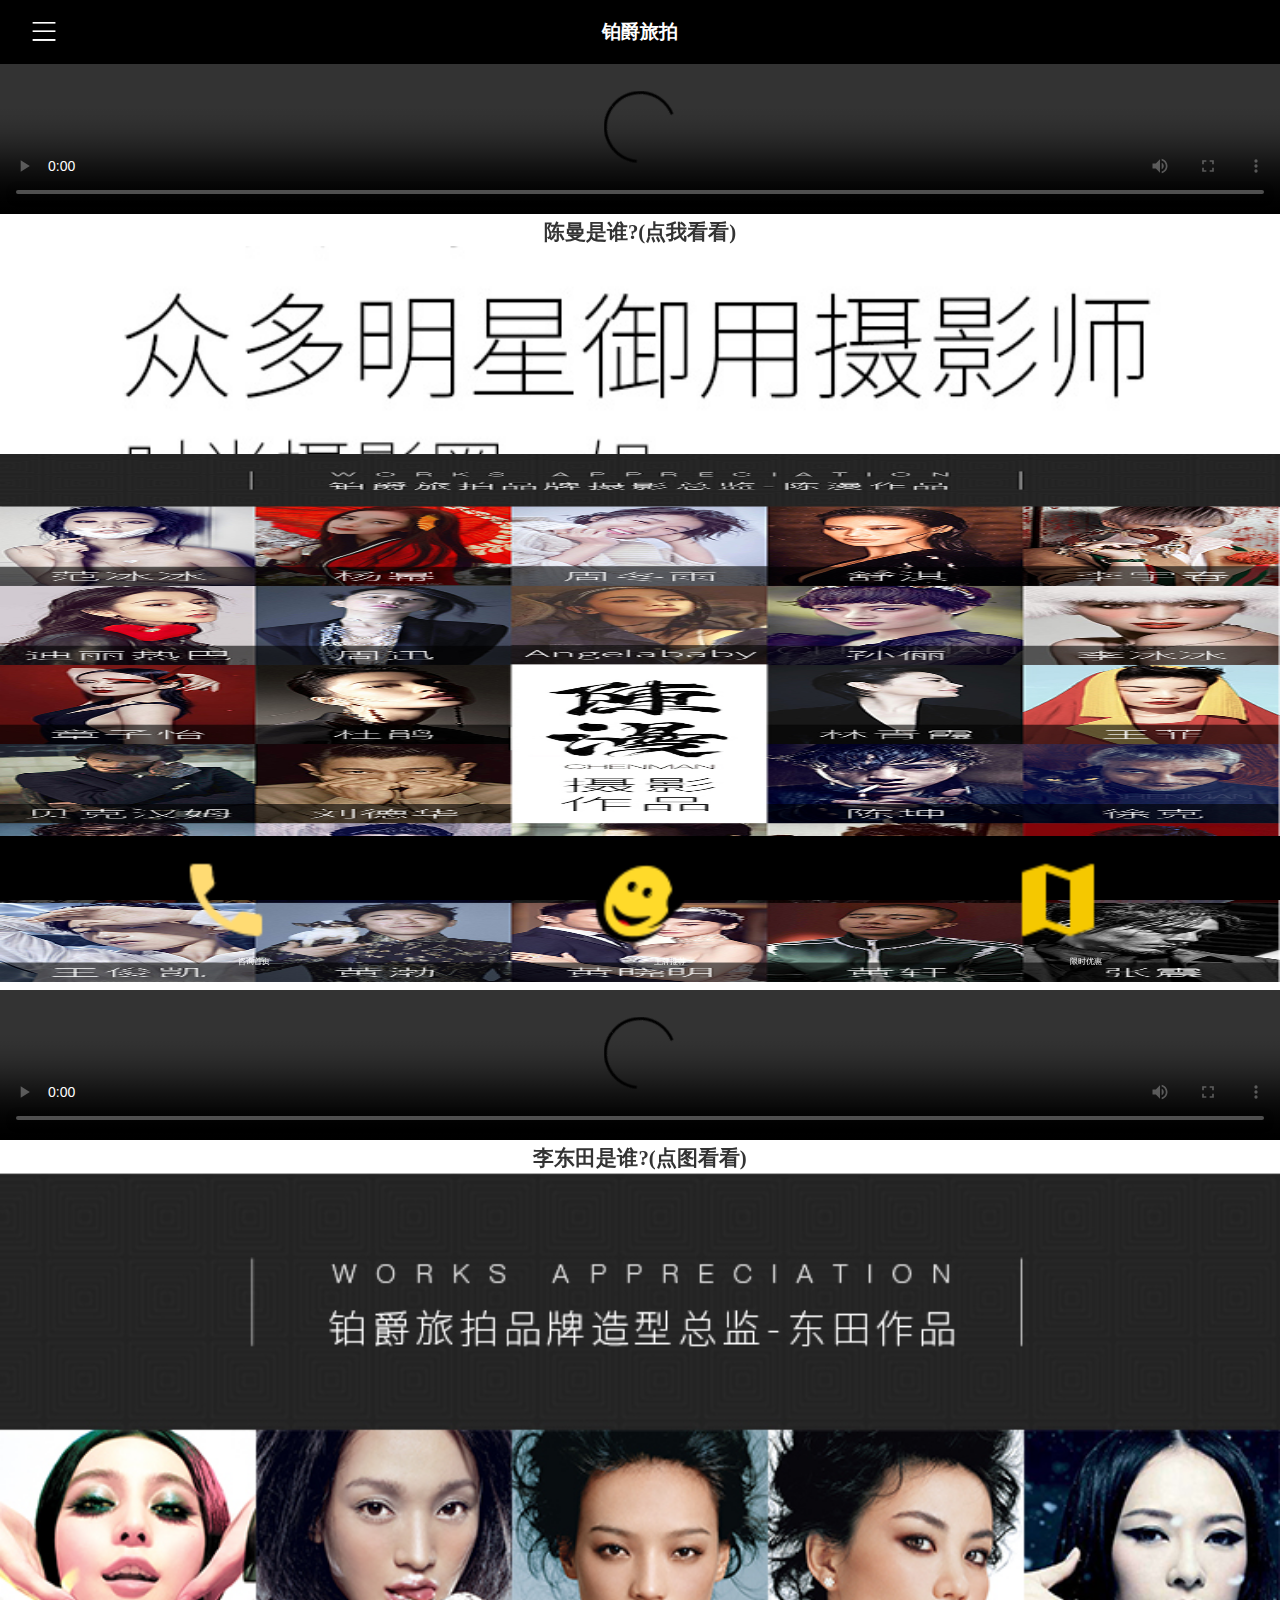
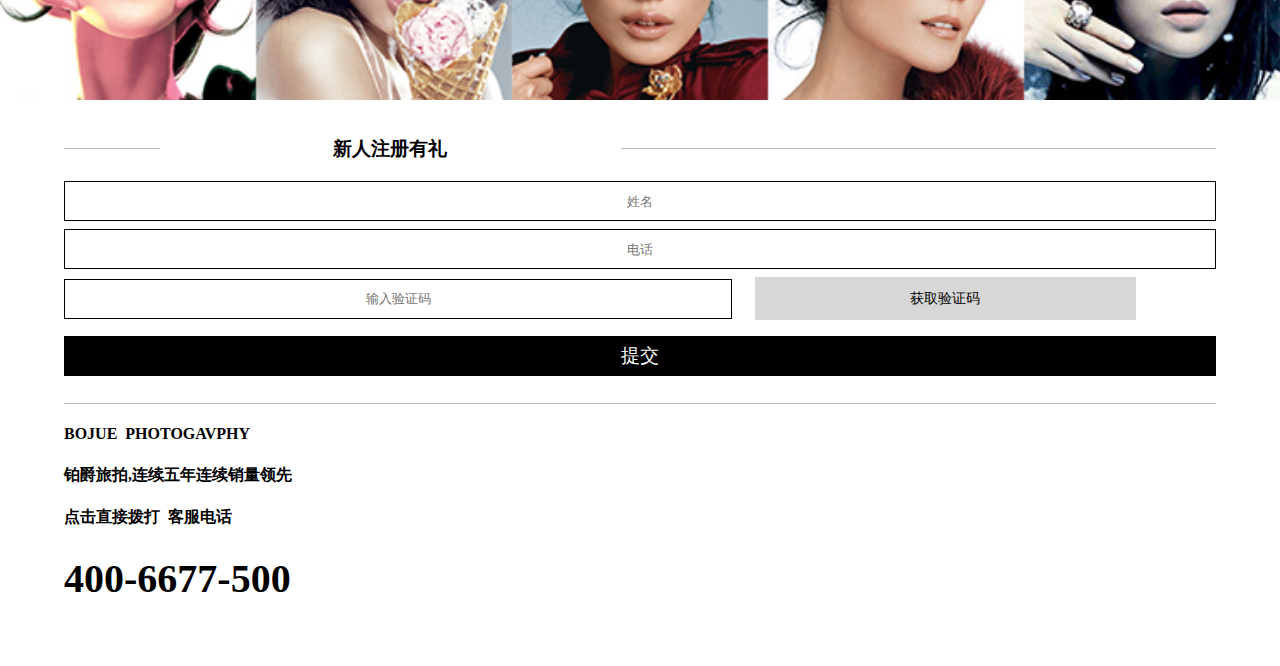
==== commit 28636b29: "第三稿" ====
--- a/app/time.html
+++ b/app/time.html
@@ -10,8 +10,8 @@
     <link rel="stylesheet" href="dist/aos.css" />
     <link rel="stylesheet" href="css/demo.css" />
     <link rel="stylesheet" href="css/default.css" />
-    <script src="js/time.js"></script>
     <script src="js/index.js"></script>
+    <script type="text/javascript" src="js/jquery.1.4.2-min.js"></script>
 </head>
 <body>
     <header>
@@ -70,28 +70,72 @@
                 <div class="grid__item color-2">
                     <a class="link link--surinami">
                         <span data-letters-l="知名" data-letters-r="摄影师">
-                            <span class="chen" > 李东田是谁?</span>
+                            <span class="chen" > 李东田是谁?(点图看看)</span>
                        </span>
                     </a>
                 </div>
             </div>
-            <!-- <div class="jc-animation">
-                <img src="images/li.jpg" />
-            </div> -->
-           <div class="pic1">
-               <img src="images/li.jpg" />
-               <div class="cover">
-                <p class="text">
-                        陈漫（ChenMan），中国时尚摄影师、视觉艺术家，毕业于中央美术学院。2003年，陈漫开始为《青年视觉》杂志拍摄封面；之后，凭借一系列为《青年视觉》拍摄的作品，在时尚圈崭露头角。2011年4月23日，在北京今日美术馆推出个人摄影装置展；11月，“陈漫视觉艺术展”在上海当代艺术馆展出。
-                </p>
-               </div>
-           </div>
-    
+           <div class="section">
+                        <div class="photo"><img src="images/li.jpg" />
+                        </div>
+                        <div class="rsp"></div>
+                        <div class="text">
+                            <h3>李东田作品</h3>
+                        </div>
+                <div class="clear"></div>
+            </div>  
+
+            <div id="login">
+                <div class="new">新人注册有礼</div>
+            <form >
+                 <input type="text" placeholder="姓名" class="name" id="username">
+                 <span id="Ospan">输入正确姓名：例如(张三)</span>
+                 <br>
+                 <input type="text" placeholder="电话" class="name" id="tel">
+                 <span id="Ospan2">只能为纯数字</span>
+                 <br>
+     
+                 <input type="text" placeholder="输入验证码" class="tel">
+                 <button class="code">获取验证码</button><br>
+                 <input type="submit" value="提交" class="submit">
+     
+            </form>
             </div>
+            <h4>BOJUE&nbsp;&nbsp;PHOTOGAVPHY</h4>
+            <h4>铂爵旅拍,连续五年连续销量领先</h4>
+            <h4>点击直接拨打&nbsp;&nbsp;客服电话</h4s>
+            <h1>400-6677-500</h1>
     </main> 
-
-
-
-</script>
+    <footer>
+        <ul id="footer">
+            <li>
+                <a href="index.html"><img src="./images/tel.png"/> 
+                    <span>咨询首页</span>
+                </a>  
+            </li>
+            <li>
+               <a href="time.html"><img src="./images/face.png"/> 
+                <span>王牌推荐</span>
+               </a>
+            </li>
+            <li>
+               <a href="youhui.html"><img src="./images/youhui.png"/> 
+                <span>限时优惠</span>
+               </a> 
+            </li>
+        </ul>
+    </footer>
+    <script type="text/javascript">
+       
+            $(function(){
+                $(".section .rsp").hide();
+            });
+            $(".section	.photo").mouseover(function(){
+                $(".section .rsp").fadeIn();
+                $(".section .text").stop().animate({left:'0'}, {duration: 500});
+            });
+        
+       
+    </script>
 </body>
 </html>--- a/app/css/time.css
+++ b/app/css/time.css
@@ -59,11 +59,11 @@
 }
 main .jc-animation{width: 100%;
 			height: 13rem;
-			background: #00f;}
+			}
 main .jc-animation img{width: 100%;}			
 main .pic1{width: 100%;
 			height: 33rem;
-			background: #ccc;
+		
 			position: relative;
 		
 		}
@@ -81,7 +81,7 @@
 main .pic1 .cover p{
 	margin-top: 60%;
 	color: #fff;
-	font-size: 1.2rem;
+	font-size: 1rem;
 	font-family: "微软雅黑";
 }
 main .pic1:hover .cover{
@@ -90,4 +90,52 @@
 #video2{
 	margin-top: -3.5rem;
 }
+main .section{
+	width: 100%;
+	height: 33rem;
+	overflow:hidden;
+	position: relative;
 
+}
+main .section .photo img{
+	width: 100%;
+	height:100%;
+	overflow:hidden;
+}
+.section .rsp{
+	width:100%;
+	height:100%;
+	overflow:hidden;
+	position: absolute;
+	background:rgba(0, 0, 0, .5);
+	top:0px;
+	left:0px;}
+.section .text{
+	position:absolute;
+	width:100%;
+	height:10%;
+	background: #000;
+	left:-100%;
+	top:50%;
+	overflow:hidden;}
+.section .text h3{
+	width:100%;
+	height:2rem;
+	line-height:1.8rem; 
+	text-align:center;
+	color:#FFFFFF;
+	font-family:"微软雅黑";
+	font-size:0.9rem;}
+main #login{width: 90%;height: 16rem;margin-left: 5%;border-bottom: 1px solid #B7B9BA;border-top: 1px solid #B7B9BA;margin-top:3rem;}
+main #login .new{width: 40%;height: 2rem;background: #fff;margin-top:-1rem;margin-left: 6rem;text-align: center;line-height: 2rem;font-weight:bold;font-size:1.2rem;}
+main #login form{width: 100%;height: 13rem;margin-top: 1rem;}
+main #login form .name{width: 100%;height: 2.5rem;border: 1px solid #000;
+	outline: none;margin-bottom: 0.5rem;text-align: center;}
+main #login form .tel{width: 58%;height: 2.5rem;border:1px solid #000;margin-right: 1.2rem; text-align: center;}
+main #login form .code{width: 33%;height: 2.7rem;background: #D7D7D7;border: none;font-size: 0.9rem;outline: none;}
+main #login form .submit{width: 100%;background: #000;height: 2.5rem;margin-top:
+	1rem;color: #fff;font-size: 1.2rem;}
+h4{margin-left: 5%;}
+h1{margin-left: 5%;font-size: 2.5rem;margin-bottom:4rem; }
+#Ospan{display: none;font-size:0.1rem;}
+#Ospan2{display: none;font-size:0.1rem;}